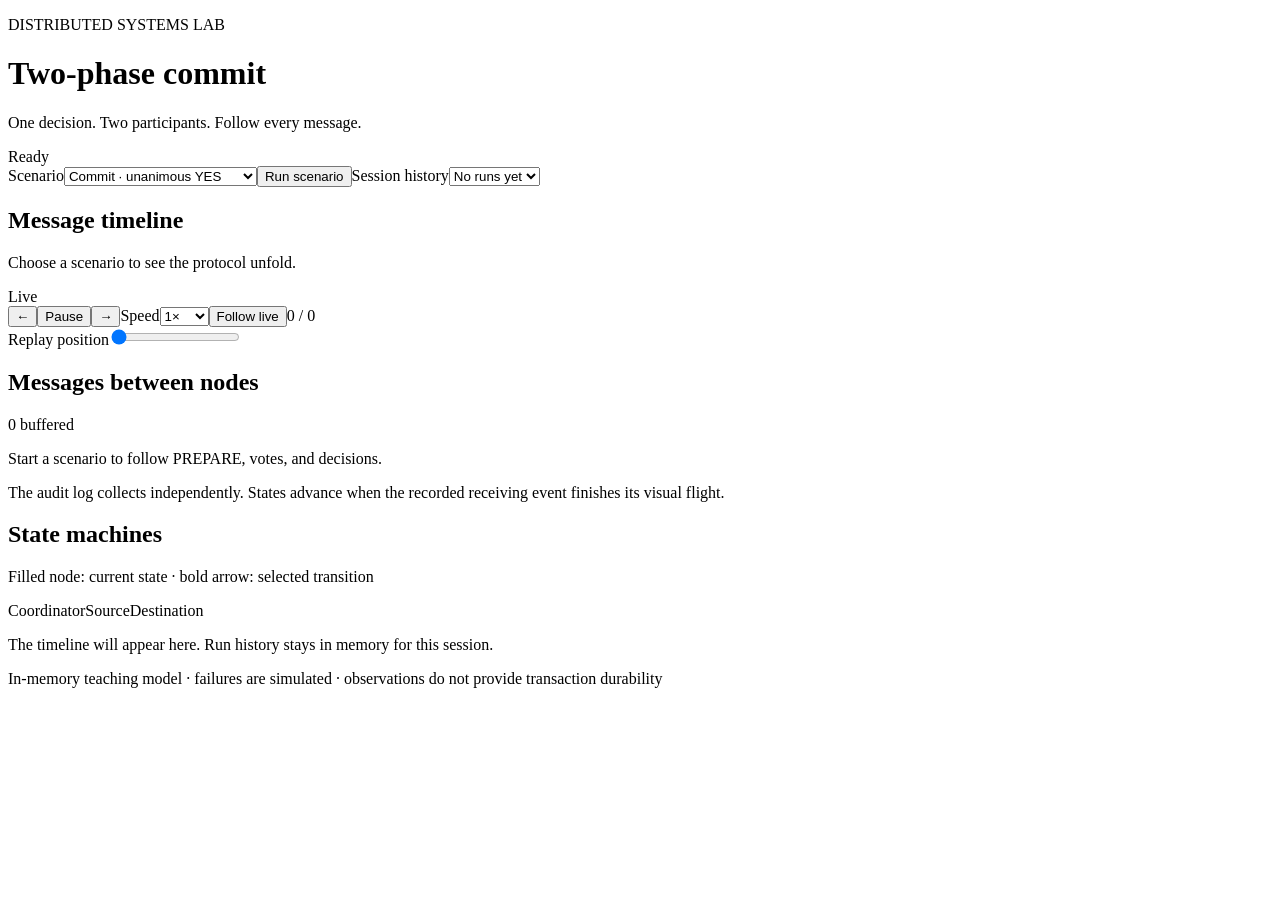
==== crates/two-phase-commit/src/ui/index.html @ ac1bb7ff "initial visual demo" ====
<!doctype html>
<html lang="en">
  <head>
    <meta charset="utf-8" />
    <meta name="viewport" content="width=device-width,initial-scale=1" />
    <title>Two-phase commit console</title>
    <link rel="stylesheet" href="/console.css" />
    <script src="/state-machines.js" defer></script>
    <script src="/message-demo.js" defer></script>
    <script src="/console.js" defer></script>
  </head>
  <body>
    <main>
      <header>
        <div>
          <p class="eyebrow">DISTRIBUTED SYSTEMS LAB</p>
          <h1>Two-phase commit</h1>
          <p>One decision. Two participants. Follow every message.</p>
        </div>
        <span class="badge blue" id="connection">Ready</span>
      </header>
      <section class="toolbar" aria-label="Scenario controls">
        <label
          >Scenario<select id="scenario">
            <option value="commit">Commit · unanimous YES</option>
            <option value="no-vote">Abort · one NO</option>
            <option value="missing-vote">Missing vote · blocked</option>
            <option value="coordinator-loss">
              Coordinator loss · simulated
            </option>
            <option value="partial-delivery">
              Partial delivery · retransmit
            </option>
            <option value="recovery">Recovery · duplicate delivery</option>
          </select></label
        ><button id="run" class="primary">Run scenario</button
        ><label class="history"
          >Session history<select id="history">
            <option value="">No runs yet</option>
          </select></label
        >
      </section>
      <p id="error" role="alert" hidden></p>
      <section class="nodes" aria-label="Node states">
        <article id="coordinator" class="node"></article>
        <article id="source" class="node"></article>
        <article id="destination" class="node"></article>
      </section>
      <section class="trace">
        <div class="trace-header">
          <div>
            <h2>Message timeline</h2>
            <p id="summary">Choose a scenario to see the protocol unfold.</p>
          </div>
          <span id="mode" class="badge blue">Live</span>
        </div>
        <div class="playback" aria-label="Replay controls">
          <button id="previous" aria-label="Previous event">←</button
          ><button id="play">Pause</button
          ><button id="next" aria-label="Next event">→</button
          ><label class="speed"
            >Speed<select id="speed">
              <option value="0.5">0.5×</option>
              <option value="1" selected>1×</option>
              <option value="2">2×</option>
            </select></label
          ><button id="live">Follow live</button
          ><output id="position">0 / 0</output>
        </div>
        <label class="scrub"
          >Replay position<input
            id="scrubber"
            type="range"
            min="0"
            max="0"
            value="0"
            aria-label="Replay position"
        /></label>
        <section class="message-demo" aria-labelledby="message-heading">
          <div class="message-heading">
            <h2 id="message-heading">Messages between nodes</h2>
            <span class="badge blue" id="demo-backlog">0 buffered</span>
          </div>
          <p id="message-caption">
            Start a scenario to follow PREPARE, votes, and decisions.
          </p>
          <div id="message-board"></div>
          <p class="demo-note">
            The audit log collects independently. States advance when the
            recorded receiving event finishes its visual flight.
          </p>
        </section>
        <section class="state-machines" aria-labelledby="machine-heading">
          <div class="machine-heading">
            <h2 id="machine-heading">State machines</h2>
            <p>Filled node: current state · bold arrow: selected transition</p>
          </div>
          <p id="machine-event"></p>
          <div id="machines" class="machine-grid"></div>
        </section>
        <div class="lanes" aria-hidden="true">
          <span>Coordinator</span><span>Source</span><span>Destination</span>
        </div>
        <ol id="timeline" aria-label="Protocol events"></ol>
        <p id="empty">
          The timeline will appear here. Run history stays in memory for this
          session.
        </p>
      </section>
      <footer>
        In-memory teaching model · failures are simulated · observations do not
        provide transaction durability
      </footer>
    </main>
  </body>
</html>
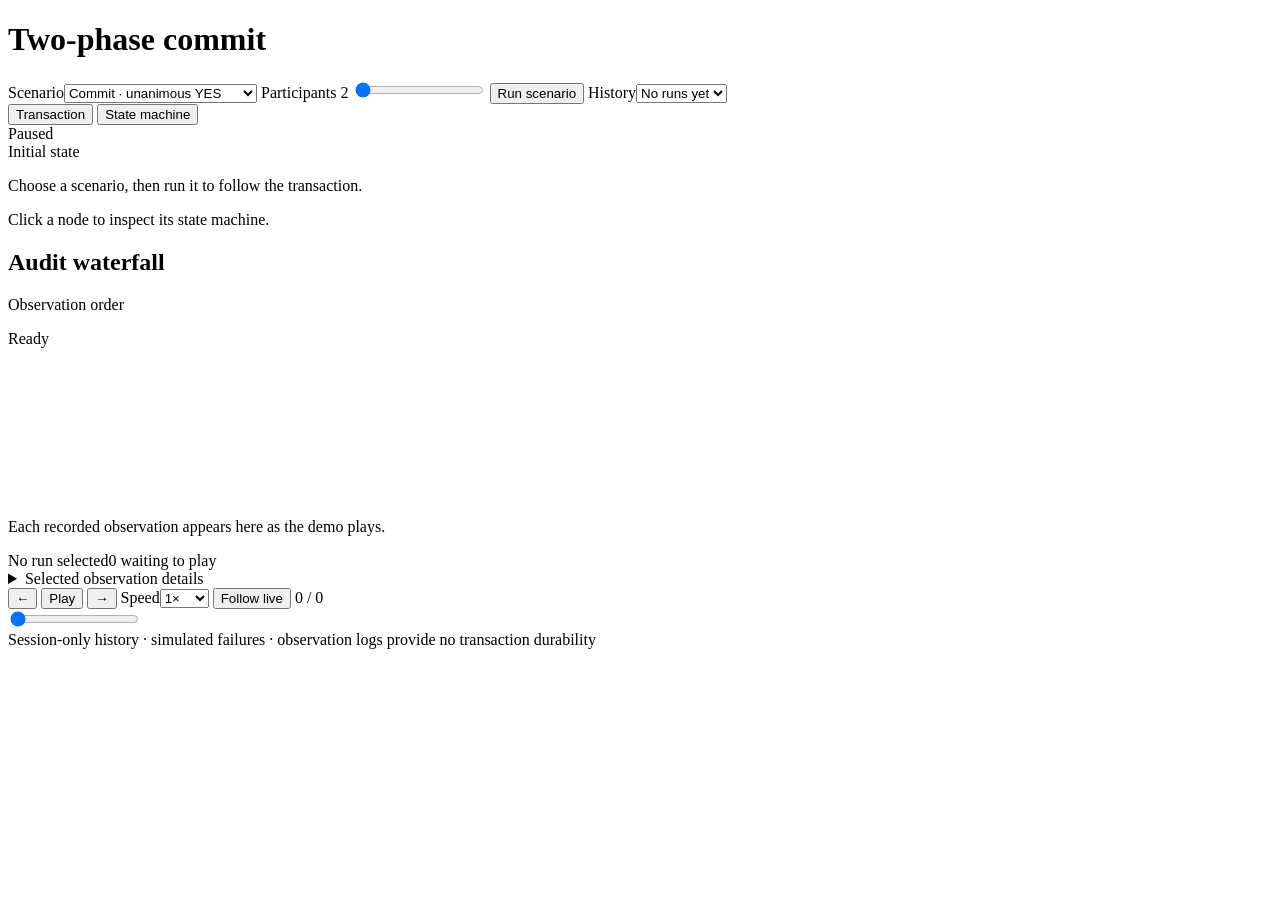
==== commit 1157264b: "2pc ui" ====
--- a/crates/two-phase-commit/src/ui/index.html
+++ b/crates/two-phase-commit/src/ui/index.html
@@ -11,15 +11,8 @@
   </head>
   <body>
     <main>
-      <header>
-        <div>
-          <p class="eyebrow">DISTRIBUTED SYSTEMS LAB</p>
-          <h1>Two-phase commit</h1>
-          <p>One decision. Two participants. Follow every message.</p>
-        </div>
-        <span class="badge blue" id="connection">Ready</span>
-      </header>
-      <section class="toolbar" aria-label="Scenario controls">
+      <header class="toolbar">
+        <h1>Two-phase commit</h1>
         <label
           >Scenario<select id="scenario">
             <option value="commit">Commit · unanimous YES</option>
@@ -33,83 +26,139 @@
             </option>
             <option value="recovery">Recovery · duplicate delivery</option>
           </select></label
-        ><button id="run" class="primary">Run scenario</button
-        ><label class="history"
-          >Session history<select id="history">
+        >
+        <label
+          class="participant-control"
+          for="participant-count"
+          title="Number of participants for the next run"
+          >Participants <output id="participant-count-value">2</output>
+          <input
+            id="participant-count"
+            type="range"
+            min="2"
+            max="5"
+            step="1"
+            value="2"
+          />
+        </label>
+        <button id="run" class="primary">Run scenario</button>
+        <label class="history"
+          >History<select id="history">
             <option value="">No runs yet</option>
           </select></label
         >
-      </section>
+      </header>
       <p id="error" role="alert" hidden></p>
-      <section class="nodes" aria-label="Node states">
-        <article id="coordinator" class="node"></article>
-        <article id="source" class="node"></article>
-        <article id="destination" class="node"></article>
-      </section>
-      <section class="trace">
-        <div class="trace-header">
-          <div>
-            <h2>Message timeline</h2>
-            <p id="summary">Choose a scenario to see the protocol unfold.</p>
+      <div class="workspace">
+        <section class="scene panel" aria-label="Transaction visual">
+          <div class="panel-header">
+            <div class="tabs" role="tablist" aria-label="Visual view">
+              <button
+                id="scene-tab"
+                role="tab"
+                aria-selected="true"
+                aria-controls="scene-view"
+              >
+                Transaction
+              </button>
+              <button
+                id="machine-tab"
+                role="tab"
+                aria-selected="false"
+                aria-controls="machine-view"
+                tabindex="-1"
+              >
+                State machine
+              </button>
+            </div>
+            <span id="mode" class="badge blue">Paused</span>
           </div>
-          <span id="mode" class="badge blue">Live</span>
-        </div>
-        <div class="playback" aria-label="Replay controls">
-          <button id="previous" aria-label="Previous event">←</button
-          ><button id="play">Pause</button
-          ><button id="next" aria-label="Next event">→</button
-          ><label class="speed"
+          <div id="scene-view" role="tabpanel" aria-labelledby="scene-tab">
+            <div id="message-board"></div>
+            <div class="explanation">
+              <span class="kicker" id="event-label">Initial state</span>
+              <p id="message-caption">
+                Choose a scenario, then run it to follow the transaction.
+              </p>
+            </div>
+          </div>
+          <div
+            id="machine-view"
+            role="tabpanel"
+            aria-labelledby="machine-tab"
+            hidden
+          >
+            <label class="machine-picker"
+              >Node<select id="machine-node">
+                <option value="coordinator">Coordinator</option>
+              </select></label
+            >
+            <div id="machines"></div>
+            <p id="machine-event"></p>
+          </div>
+          <p class="scene-hint">Click a node to inspect its state machine.</p>
+        </section>
+        <section class="audit panel" aria-labelledby="audit-heading">
+          <div class="panel-header audit-heading">
+            <div>
+              <h2 id="audit-heading">Audit waterfall</h2>
+              <p>Observation order</p>
+            </div>
+            <span id="connection" class="badge neutral">Ready</span>
+          </div>
+          <div id="audit-lanes" class="audit-lanes" aria-hidden="true"></div>
+          <div
+            id="audit-scroll"
+            tabindex="0"
+            aria-label="Audit observations, scroll to browse"
+          >
+            <div id="waterfall">
+              <svg id="audit-links" aria-hidden="true"></svg>
+              <ol id="timeline" aria-label="Protocol observations"></ol>
+            </div>
+            <p id="empty">
+              Each recorded observation appears here as the demo plays.
+            </p>
+          </div>
+          <div class="audit-footer">
+            <span id="summary">No run selected</span
+            ><span id="demo-backlog">0 waiting to play</span>
+          </div>
+          <details id="event-details">
+            <summary>Selected observation details</summary>
+            <div id="detail-content">
+              Select an observation to inspect its recorded data.
+            </div>
+          </details>
+        </section>
+      </div>
+      <section class="playback panel" aria-label="Replay controls">
+        <div class="playback-buttons">
+          <button id="previous" aria-label="Previous event">←</button>
+          <button id="play">Play</button>
+          <button id="next" aria-label="Next event">→</button>
+          <label class="speed"
             >Speed<select id="speed">
               <option value="0.5">0.5×</option>
               <option value="1" selected>1×</option>
               <option value="2">2×</option>
             </select></label
-          ><button id="live">Follow live</button
-          ><output id="position">0 / 0</output>
+          >
+          <button id="live">Follow live</button>
+          <output id="position">0 / 0</output>
         </div>
-        <label class="scrub"
-          >Replay position<input
-            id="scrubber"
-            type="range"
-            min="0"
-            max="0"
-            value="0"
-            aria-label="Replay position"
-        /></label>
-        <section class="message-demo" aria-labelledby="message-heading">
-          <div class="message-heading">
-            <h2 id="message-heading">Messages between nodes</h2>
-            <span class="badge blue" id="demo-backlog">0 buffered</span>
-          </div>
-          <p id="message-caption">
-            Start a scenario to follow PREPARE, votes, and decisions.
-          </p>
-          <div id="message-board"></div>
-          <p class="demo-note">
-            The audit log collects independently. States advance when the
-            recorded receiving event finishes its visual flight.
-          </p>
-        </section>
-        <section class="state-machines" aria-labelledby="machine-heading">
-          <div class="machine-heading">
-            <h2 id="machine-heading">State machines</h2>
-            <p>Filled node: current state · bold arrow: selected transition</p>
-          </div>
-          <p id="machine-event"></p>
-          <div id="machines" class="machine-grid"></div>
-        </section>
-        <div class="lanes" aria-hidden="true">
-          <span>Coordinator</span><span>Source</span><span>Destination</span>
-        </div>
-        <ol id="timeline" aria-label="Protocol events"></ol>
-        <p id="empty">
-          The timeline will appear here. Run history stays in memory for this
-          session.
-        </p>
+        <input
+          id="scrubber"
+          type="range"
+          min="0"
+          max="0"
+          value="0"
+          aria-label="Replay position"
+        />
       </section>
       <footer>
-        In-memory teaching model · failures are simulated · observations do not
-        provide transaction durability
+        Session-only history · simulated failures · observation logs provide no
+        transaction durability
       </footer>
     </main>
   </body>
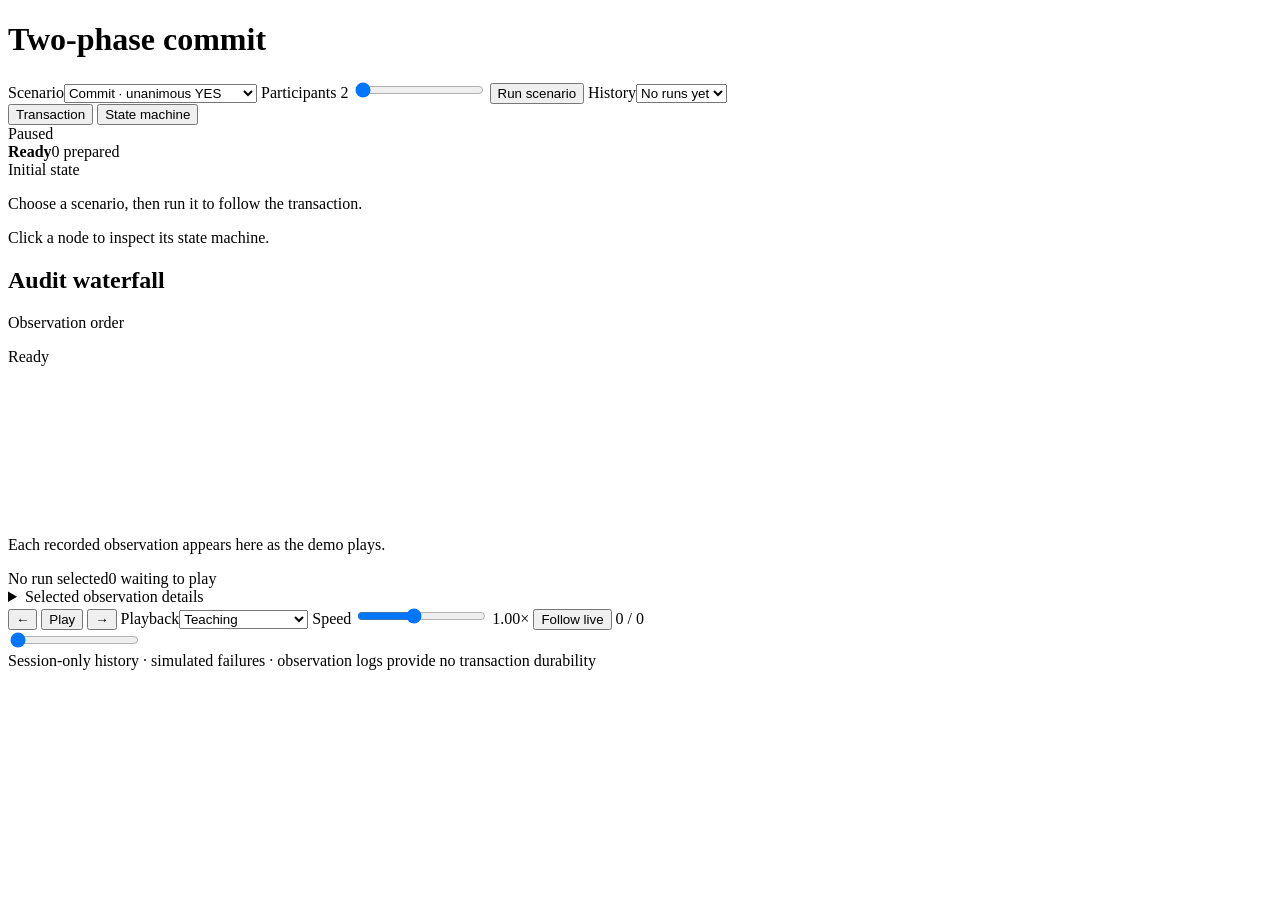
==== commit fab38e14: "indexing" ====
--- a/crates/two-phase-commit/src/ui/index.html
+++ b/crates/two-phase-commit/src/ui/index.html
@@ -75,6 +75,10 @@
           </div>
           <div id="scene-view" role="tabpanel" aria-labelledby="scene-tab">
             <div id="message-board"></div>
+            <div class="transaction-progress">
+              <strong id="teaching-phase">Ready</strong
+              ><span id="transaction-progress">0 prepared</span>
+            </div>
             <div class="explanation">
               <span class="kicker" id="event-label">Initial state</span>
               <p id="message-caption">
@@ -137,13 +141,26 @@
           <button id="previous" aria-label="Previous event">←</button>
           <button id="play">Play</button>
           <button id="next" aria-label="Next event">→</button>
-          <label class="speed"
-            >Speed<select id="speed">
-              <option value="0.5">0.5×</option>
-              <option value="1" selected>1×</option>
-              <option value="2">2×</option>
+          <label class="playback-mode"
+            >Playback<select id="playback-mode" aria-label="Playback mode">
+              <option value="teaching" selected>Teaching</option>
+              <option value="all">Every observation</option>
             </select></label
           >
+          <label class="speed" for="speed"
+            >Speed
+            <input
+              id="speed"
+              aria-label="Playback speed"
+              type="range"
+              min="0.25"
+              max="2"
+              step="any"
+              value="1"
+              aria-describedby="speed-value"
+            />
+            <output id="speed-value" for="speed">1.00×</output>
+          </label>
           <button id="live">Follow live</button>
           <output id="position">0 / 0</output>
         </div>
